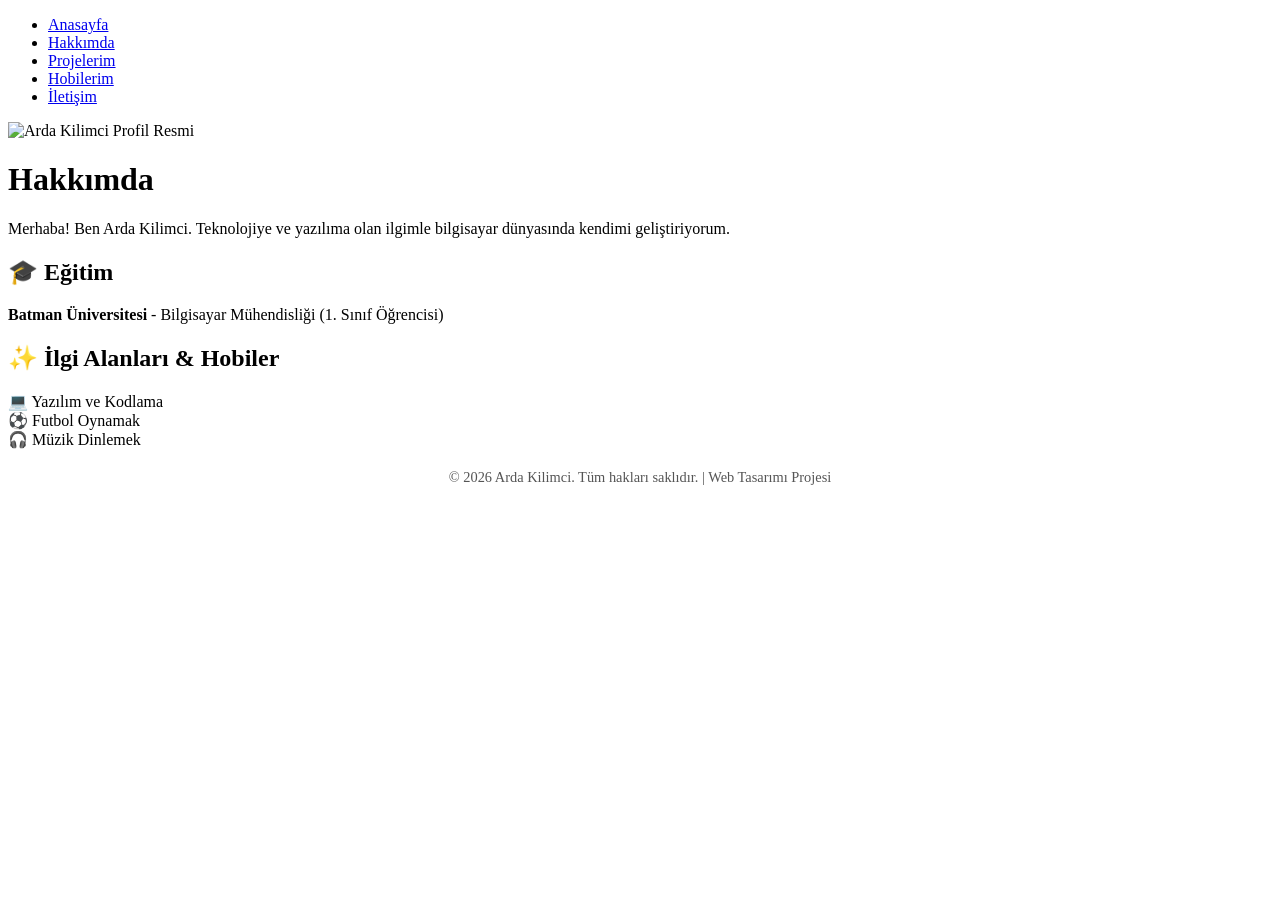
==== about.html @ bcabe4a5 "Add files via upload" ====
<!DOCTYPE html>
<html lang="tr">
<head>
    <meta charset="UTF-8">
    <meta name="viewport" content="width=device-width, initial-scale=1.0">
    <title>Hakkımda</title>
    <link rel="stylesheet" href="css/style.css">
</head>
<body>

    <header>
        <nav>
            <ul>
                <li><a href="./index.html">Anasayfa</a></li>
                <li><a href="./about.html">Hakkımda</a></li>
                <li><a href="./projects.html">Projelerim</a></li>
                <li><a href="./hobbies.html">Hobilerim</a></li>
                <li><a href="./contact.html">İletişim</a></li>
            </ul>
        </nav>
    </header>

    <main>
        <div class="about-container">
            <!-- Sol Taraf: Profil Resmi -->
            <div class="about-image">
                <img src="c:\Users\PC\Desktop\arda vesikalık.jpg" alt="Arda Kilimci Profil Resmi">
            </div>

            <!-- Sağ Taraf: Açıklamalar -->
            <div class="about-text">
                <h1>Hakkımda</h1>
                <p>Merhaba! Ben Arda Kilimci. Teknolojiye ve yazılıma olan ilgimle bilgisayar dünyasında kendimi geliştiriyorum.</p>

                <h2>🎓 Eğitim </h2>
                <p><strong>Batman Üniversitesi</strong> - Bilgisayar Mühendisliği (1. Sınıf Öğrencisi)</p>

                <h2>✨ İlgi Alanları & Hobiler</h2>
                <div class="skills-grid">
                    <div class="skill-card">💻 Yazılım ve Kodlama</div>
                    <div class="skill-card">⚽ Futbol Oynamak</div>
                    <div class="skill-card">🎧 Müzik Dinlemek</div>
                </div>
            </div>
        </div>
    </main>

    <footer style="text-align: center; padding: 20px; margin-top: auto; color: #555; font-size: 0.9rem;">
        &copy; 2026 Arda Kilimci. Tüm hakları saklıdır. | Web Tasarımı Projesi
    </footer>

</body>
</html>
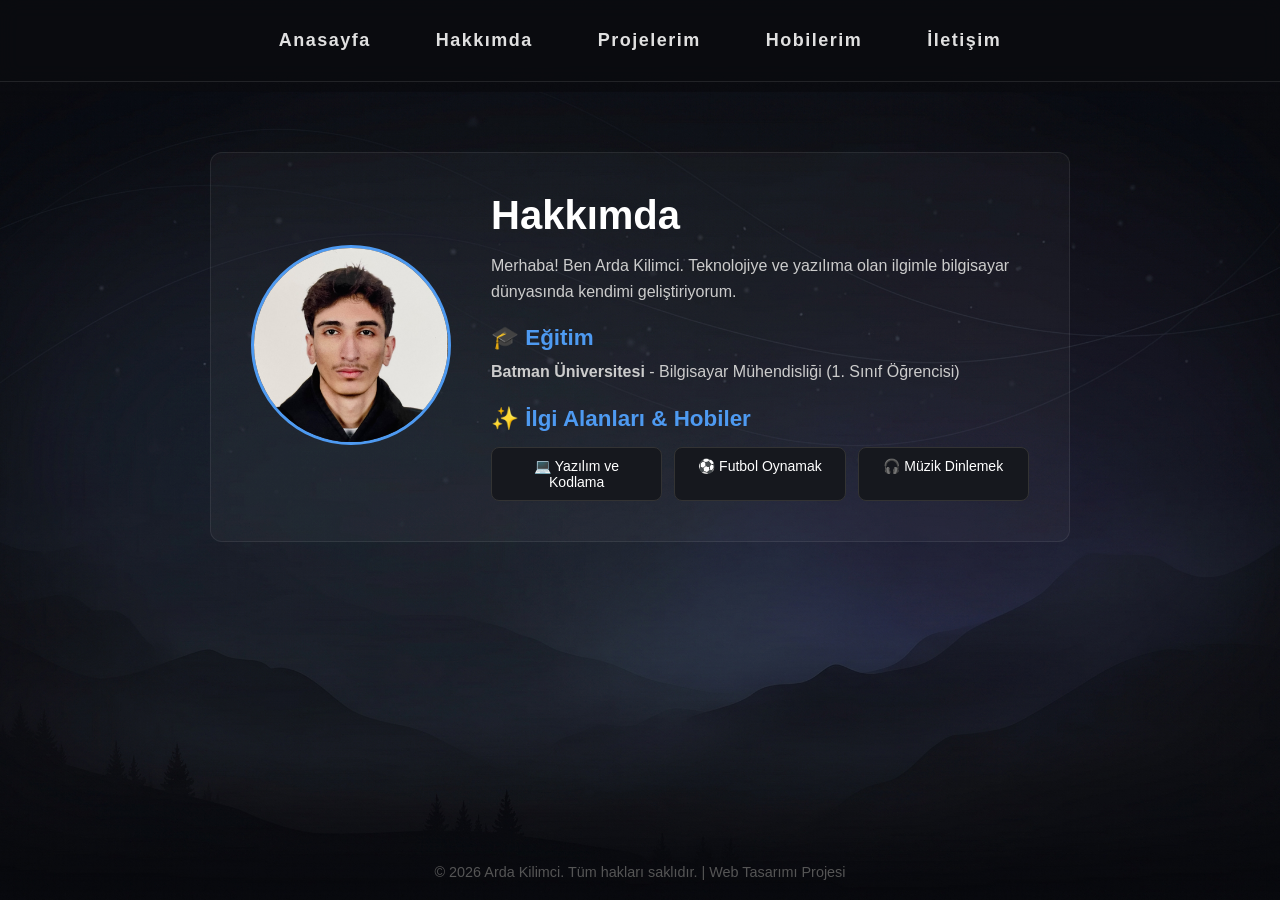
==== commit e497d0d1: "Add files via upload" ====
--- a/about.html
+++ b/about.html
@@ -24,7 +24,7 @@
         <div class="about-container">
             <!-- Sol Taraf: Profil Resmi -->
             <div class="about-image">
-                <img src="c:\Users\PC\Desktop\arda vesikalık.jpg" alt="Arda Kilimci Profil Resmi">
+                <img src="arda vesikalık.jpg" alt="Arda Kilimci Profil Resmi">
             </div>
 
             <!-- Sağ Taraf: Açıklamalar -->
--- a/css/style.css
+++ b/css/style.css
@@ -0,0 +1,373 @@
+/* --- GENEL AYARLAR --- */
+* {
+    margin: 0;
+    padding: 0;
+    box-sizing: border-box;
+    font-family: 'Segoe UI', Tahoma, Geneva, Verdana, sans-serif;
+}
+
+body {
+/* Arka Plan Görseli Ayarları */
+    background-image: url('../websitesiarkaplan.jpg');
+    background-size: cover;             /* Resmi ekranın tamamına yayar */
+    background-position: center center; /* Resmi yatayda ve dikeyde tam ortalar */
+    background-repeat: no-repeat;       /* Resmin yan yana tekrar etmesini engeller */
+    background-attachment: fixed;       /* Sayfayı aşağı kaydırsanız bile arka plan sabit kalır */
+    
+    background-color: #0b0c10; /* Görsel yüklenene kadar görünecek yedek renk */
+    color: #ffffff;
+    min-height: 100vh;
+    display: flex;
+    flex-direction: column;
+    align-items: center;
+}
+
+/* --- ÜST MENÜ (NAVBAR) --- */
+header {
+    width: 100%;
+    padding: 30px 0; /* Menüyü yukarıdan ve aşağıdan biraz daha genişlettik */
+    display: flex;
+    justify-content: center;
+    align-items: center;
+    border-bottom: 1px solid rgba(255, 255, 255, 0.1);
+    
+    /* Buzlu Cam (Glassmorphism) Efekti */
+    background: rgba(11, 12, 16, 0.6); 
+    backdrop-filter: blur(10px); 
+    -webkit-backdrop-filter: blur(10px);
+    
+    /* Menüyü sayfa kaysa bile en üstte sabit tutar */
+    position: sticky; 
+    top: 0;
+    z-index: 1000;
+}
+
+nav ul {
+    display: flex;
+    justify-content: center;
+    align-items: center;
+    list-style: none;
+    gap: 65px; /* Linklerin arasını iyice açıp ekrana yaydık (önceki 40px idi) */
+}
+
+nav ul li a {
+    color: #e0e0e0;
+    text-decoration: none;
+    font-size: 18px; /* Yazıları biraz daha büyüttük */
+    font-weight: 600; /* Biraz daha kalın ve tok durmasını sağladık */
+    letter-spacing: 1.5px; /* Harflerin arasına çok hafif boşluk koyduk, elit durur */
+    position: relative; /* Alt çizgi animasyonu için gerekli */
+    padding-bottom: 6px; /* Yazı ile alt çizgi arasına nefes payı bıraktık */
+    transition: color 0.3s ease;
+}
+
+/* Şık Alt Çizgi Animasyonu (Başlangıçta gizli ve ortada) */
+nav ul li a::after {
+    content: '';
+    position: absolute;
+    width: 0%;
+    height: 2px;
+    bottom: 0;
+    left: 50%;
+    transform: translateX(-50%);
+    background-color: #4e9af1; /* Mavi vurgu rengimiz */
+    transition: width 0.3s ease-in-out; /* Yumuşakça büyüme efekti */
+}
+
+/* Mouse ile üzerine gelince (Hover) */
+nav ul li a:hover {
+    color: #ffffff;
+    text-shadow: 0 0 10px rgba(78, 154, 241, 0.5); /* Yazıda hafif, havalı bir parlama */
+}
+
+nav ul li a:hover::after {
+    width: 100%; /* Alt çizgi ortadan başlayıp linkin sonuna kadar genişler */
+}
+
+/* --- ANA İÇERİK ALANI --- */
+main {
+    width: 90%;
+    max-width: 900px;
+    margin: 50px auto;
+    padding: 20px;
+    text-align: center;
+}
+
+h1 {
+    font-size: 2.5rem;
+    font-weight: 700;
+    margin-bottom: 15px;
+    color: #ffffff;
+}
+
+.subtitle {
+    font-size: 1.1rem;
+    color: #b0b0b0;
+    margin-bottom: 40px;
+}
+
+/* --- HAKKIMDA SAYFASI STİLLERİ --- */
+.about-container {
+    display: flex;
+    flex-wrap: wrap;
+    gap: 40px;
+    align-items: center;
+    text-align: left;
+    background: rgba(255, 255, 255, 0.03);
+    padding: 40px;
+    border-radius: 12px;
+    border: 1px solid rgba(255, 255, 255, 0.08);
+}
+
+.about-image img {
+    width: 200px;
+    height: 200px;
+    border-radius: 50%;
+    object-fit: cover;
+    border: 3px solid #4e9af1;
+}
+
+.about-text {
+    flex: 1;
+}
+
+.about-text h2 {
+    font-size: 1.4rem;
+    color: #4e9af1;
+    margin-top: 20px;
+    margin-bottom: 8px;
+}
+
+.about-text p {
+    color: #ccc;
+    line-height: 1.6;
+}
+
+.skills-grid {
+    display: grid;
+    grid-template-columns: repeat(auto-fit, minmax(130px, 1fr));
+    gap: 12px;
+    margin-top: 15px;
+}
+
+.skill-card {
+    background: #16181e;
+    padding: 10px 15px;
+    border-radius: 8px;
+    border: 1px solid #333;
+    font-size: 14px;
+    text-align: center;
+}
+
+/* --- PROJELERİM SAYFASI STİLLERİ (DİNAMİK BÜYÜME EFEKTİ) --- */
+.projects-grid {
+    display: grid;
+    grid-template-columns: repeat(auto-fit, minmax(250px, 1fr));
+    gap: 25px;
+}
+
+.project-card {
+    background: rgba(255, 255, 255, 0.03);
+    border: 1px solid rgba(255, 255, 255, 0.08);
+    border-radius: 12px;
+    padding: 20px;
+    text-align: left;
+    transition: transform 0.3s ease, border-color 0.3s ease; /* Büyüme animasyonu */
+}
+
+/* Hocanın istediği Dinamik Özellik: Üzerine gelince büyür */
+.project-card:hover {
+    transform: translateY(-8px) scale(1.02);
+    border-color: #4e9af1;
+}
+
+.project-card img {
+    width: 100%;
+    height: 160px;
+    object-fit: cover;
+    border-radius: 8px;
+    margin-bottom: 15px;
+}
+
+.project-card h3 {
+    font-size: 1.3rem;
+    margin-bottom: 10px;
+    color: #fff;
+}
+
+.project-card p {
+    font-size: 0.95rem;
+    color: #aaa;
+    line-height: 1.5;
+    margin-bottom: 15px;
+}
+
+.project-link {
+    color: #4e9af1;
+    text-decoration: none;
+    font-weight: 600;
+    font-size: 0.9rem;
+}
+
+/* --- İLETİŞİM FORMU STİLLERİ --- */
+form {
+    display: flex;
+    flex-direction: column;
+    gap: 18px;
+    margin: 30px auto 0 auto;
+    max-width: 500px;
+    text-align: left;
+}
+
+label {
+    font-size: 14px;
+    color: #cccccc;
+}
+
+input[type="text"],
+input[type="email"],
+textarea {
+    width: 100%;
+    padding: 12px 15px;
+    border-radius: 6px;
+    border: 1px solid #333333;
+    background-color: #16181e;
+    color: #ffffff;
+    font-size: 15px;
+    outline: none;
+    transition: border-color 0.3s ease;
+}
+
+input[type="text"]:focus,
+input[type="email"]:focus,
+textarea:focus {
+    border-color: #4e9af1;
+}
+
+textarea {
+    resize: vertical;
+    min-height: 120px;
+}
+
+button[type="submit"] {
+    padding: 12px 20px;
+    background-color: #4e9af1;
+    color: #ffffff;
+    border: none;
+    border-radius: 6px;
+    font-size: 16px;
+    font-weight: 600;
+    cursor: pointer;
+    transition: background-color 0.3s ease;
+    margin-top: 10px;
+}
+
+button[type="submit"]:hover {
+    background-color: #357abd;
+}
+/* --- HOBİLER SAYFASI STİLLERİ --- */
+.hobbies-grid {
+    display: grid;
+    grid-template-columns: repeat(auto-fit, minmax(250px, 1fr));
+    gap: 25px;
+}
+
+.hobby-card {
+    background: rgba(255, 255, 255, 0.03);
+    border: 1px solid rgba(255, 255, 255, 0.08);
+    border-radius: 12px;
+    padding: 20px;
+    text-align: left;
+    cursor: pointer;
+    transition: transform 0.3s ease, border-color 0.3s ease;
+}
+
+.hobby-card:hover {
+    transform: translateY(-5px);
+    border-color: #4e9af1;
+}
+
+.hobby-card img {
+    width: 100%;
+    height: 160px;
+    object-fit: cover;
+    border-radius: 8px;
+    margin-bottom: 15px;
+}
+
+.hobby-card h3 {
+    font-size: 1.2rem;
+    margin-bottom: 8px;
+    color: #fff;
+}
+
+.hobby-card p {
+    font-size: 0.95rem;
+    color: #aaa;
+}
+
+/* Dinamik Gizli Detay Alanı */
+.hobby-details {
+    display: none; /* Başlangıçta gizli */
+    margin-top: 15px;
+    padding-top: 10px;
+    border-top: 1px dashed rgba(255, 255, 255, 0.2);
+    color: #4e9af1 !important;
+}
+/* --- SAYFA GEÇİŞ ANİMASYONU --- */
+@keyframes sayfaGiris {
+    from {
+        opacity: 0; /* Tamamen görünmez başlar */
+        transform: translateY(30px); /* 30 piksel aşağıdan başlar */
+    }
+    to {
+        opacity: 1; /* Tamamen görünür olur */
+        transform: translateY(0); /* Kendi orijinal konumuna oturur */
+    }
+}
+
+/* Animasyonu sayfanın ana içeriğine (main) uygula */
+main {
+    animation: sayfaGiris 0.7s ease-out forwards;
+}
+/* --- ANA SAYFA ÖZEL TASARIMI --- */
+.home-title {
+    font-size: 3.8rem; /* Yazıyı çok daha büyük ve heybetli yapar */
+    font-weight: 700;
+    letter-spacing: 2px; /* Harflerin arasını hafif açar, çok şık durur */
+    margin-bottom: 20px;
+    color: #ffffff;
+}
+
+.home-subtitle {
+    font-size: 1.5rem; /* Alt başlığı da büyüttük */
+    color: #b0b0b0;
+    margin-bottom: 40px;
+}
+
+.academic-note {
+    font-size: 1rem;
+    color: #7a7a7a; /* Dikkat dağıtmayan, hafif silik şık bir gri */
+    font-style: italic;
+    max-width: 600px;
+    margin: 0 auto; /* Tam ortalar */
+    padding-top: 25px;
+    border-top: 1px solid rgba(255, 255, 255, 0.1); /* Üstüne ince bir çizgi çeker */
+    line-height: 1.6;
+}
+/* --- İLETİŞİM BİLGİLERİ KUTUSU --- */
+.contact-info {
+    background: rgba(255, 255, 255, 0.05);
+    border: 1px solid rgba(255, 255, 255, 0.1);
+    padding: 20px;
+    border-radius: 8px;
+    margin: 0 auto 25px auto;
+    max-width: 500px;
+    text-align: left;
+}
+
+.contact-info p {
+    color: #e0e0e0;
+    margin-bottom: 10px;
+    font-size: 1rem;
+}
